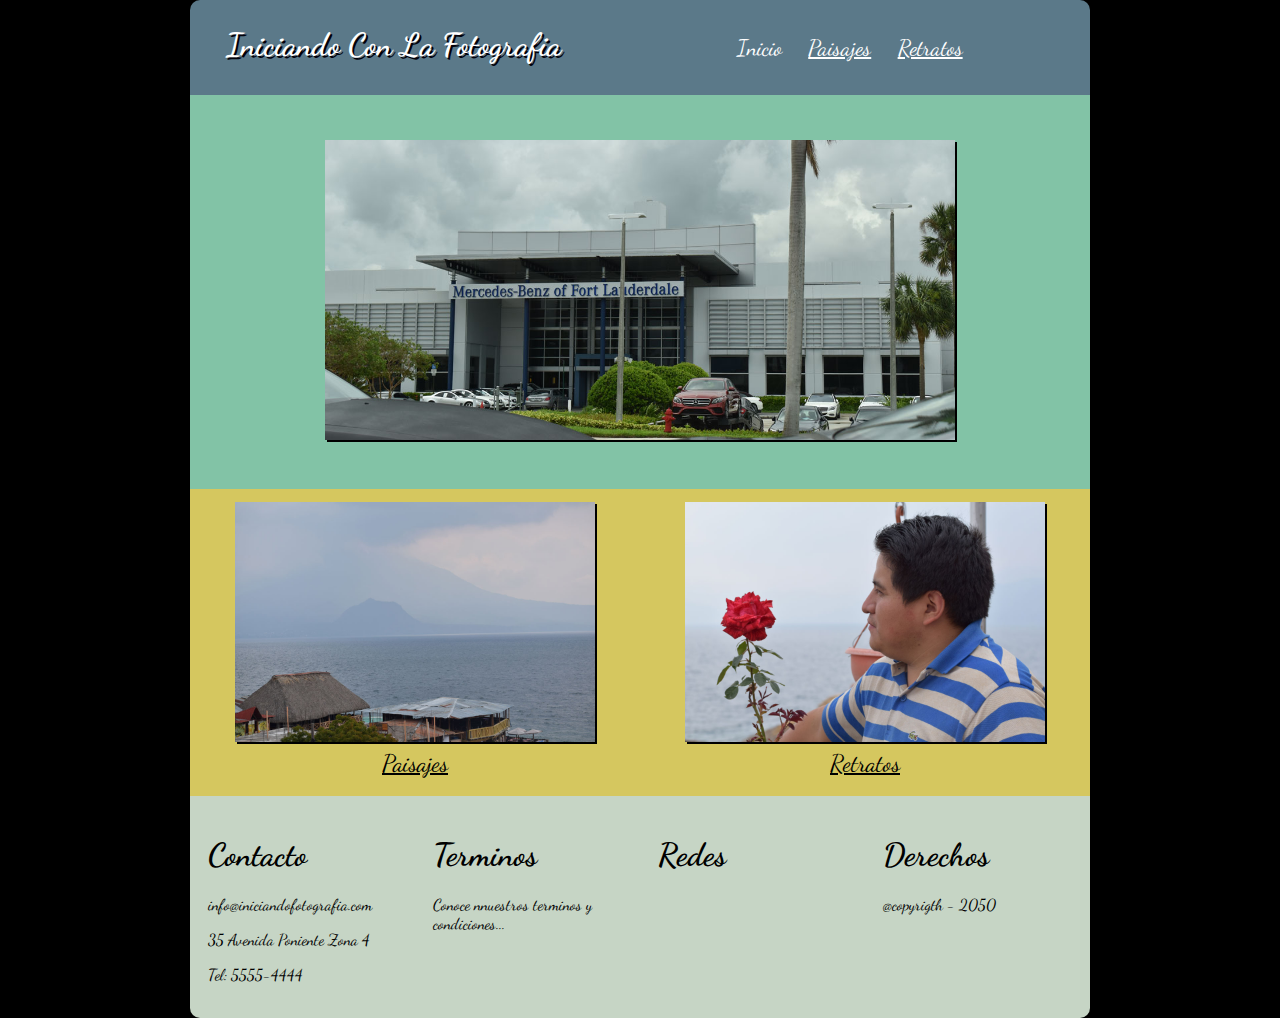
==== index.html @ fdf98ae5 "pagina principal index un 80%" ====
<!DOCTYPE html>
<html lang="en">
<head>
    <meta charset="UTF-8">
    <meta name="viewport" content="width=device-width, initial-scale=1.0, user-scalable=no">
    <meta http-equiv="X-UA-Compatible" content="ie=edge">
    <link rel="stylesheet" href="css/estilo.css">
    <link href="https://fonts.googleapis.com/css?family=Dancing+Script" rel="stylesheet">
    <title>Comenzando Con La Fotgrafia</title>
</head>
<body>
    <!--Contenedor general-->
    <div id="contenedorg">
        <!-- Enabezado de la pagina-->
        <header>
            <div id="titulop">
                <h1>Iniciando Con La Fotografia</h1>
            </div>
            <!--Menu de la pagina-->
            <nav class="menu">
                <ul>
                    <li><a href="index.html" class="mostrando">Inicio</a></li>
                    <li><a href="paisajes.html">Paisajes</a></li>
                    <li><a href="retratos.html">Retratos</a></li>
                </ul>
            </nav>
        </header>
        <!-- imagen principal-->
        <article id="principalimg">
            <img src="imagenes/imagen_principal.jpg" title="imagen principal">
        </article>
        <!-- imagenes secundarias-->
        <article class="secundarioimg">
            <div>
                <a href="paisajes.html"> <img src="imagenes/secundario1.jpg" title="paisajes"><br>Paisajes</a>
            </div>
            <div>
                <a href="retratos.html"> <img src="imagenes/secundario2.jpg" title="retratos"><br>Retratos</a>
            </div>
        </article>
        <!-- Pie de pagina y final de la misma-->
        <footer class="final">
            <div>
                <h1>Contacto</h1>
                <p><a href="mailto:info@iniciandofotografia.com">info@iniciandofotografia.com</a></p>
                <p>35 Avenida Poniente Zona 4</p>
                <p><a href="tel:55554444">Tel: 5555-4444</a></p>
            </div>
            <div>
                <h1>Terminos</h1>
                <p>Conoce nnuestros terminos y condiciones...</p>
            </div>
            <div>
                <h1>Redes</h1>
            </div>
            <div>
                <h1>Derechos</h1>
                <p>@copyrigth - 2050</p>
            </div>
        </footer>
    </div>
</body>
</html>
---- css/estilo.css ----
body{
    background: black;
    font-family: 'Dancing Script', cursive;
    width: 900px;
    margin: 0 auto;

}
/**  Contenedor general**/
#contenedorg{
    display: -webkit-flex;
	display: flex;
	-webkit-flex-flow: column wrap;
    flex-flow: column wrap;
    width: 100%;
}

/**  fin contenedor general**/
/** parte de estilo del encabezado**/
header{
    margin: 0 auto;
    height: 15%;
    width: 100%;
    background:  #5b7989;
    display: -webkit-flex;
	display: flex;
	-webkit-flex-flow: row nowrap;
    flex-flow: row nowrap;
    border-top-left-radius: 10px;
    border-top-right-radius: 10px;
}
#titulop h1{
    color: white;
    text-shadow:#02010a 2px 2px;
}
#titulop{
    width: 50%;
    margin: 0.5% 4%;
}
.menu{
   width: 45%;
   padding: 2%;
   margin: 0 auto;
   
}
nav li{
    list-style: none;
    display: inline;
    font-size: 1.4em;
}
li a{
    color: white;
    padding-right: 1em;
}
.mostrando{
    text-decoration: none;
}
/** Finaliza parte del encabezado**/

/* Parte de la imagen principal*/
#principalimg{
    width: 100%;
    background: #82c3a6;
    margin: 0 auto;
    text-align: center;

}
#principalimg img{
    width: 70%;
    margin: 5%;
    padding: 0;
    box-shadow: black 2px 2px;
   
}
/*   fin imagen principal*/
/*   imagenes secundarias*/
.secundarioimg{
    display: -webkit-flex;
	display: flex;
	-webkit-flex-flow: row wrap;
    flex-flow: row wrap;
    background: #d5c75f;
    width: 100%;
}
.secundarioimg div{
    width: 50%;
    text-align: center;
    color: black;
    margin-bottom: 2%;
}
a[href$=".html"]>img{
    width: 80%;
    margin: 3%;
    margin-bottom: 0;
    box-shadow: black 2px 2px;
}
div>a[href$=".html"]{
    text-align: center;
    margin-bottom: 8%;
    font-size: 1.5em;
    color: black;
    
}
/*    fin imagenes secundarias*/
/*  pie de pagina*/
footer{
    background: #C6d5c5;
    display: -webkit-flex;
	display: flex;
	-webkit-flex-flow: row wrap;
    flex-flow: row wrap;
    width: 100%;
    border-radius: 0px 0px 10px 10px;
    
}
footer>div{
    width: 25%;
    padding: 2%;
    box-sizing: border-box;
    text-align: left;
    color: black;
    transition: background 1s;
}
p>a{
    color: black;
    text-decoration: none;
}
p a:hover{
    background: ivory;
}

/* Finde pie de pagina*/




/*********************************************************************/
/** parte para mobiles**/
@media (max-width: 900px){
   
    body{
        width: 100%;

    }
    #contenedorg{
        width: 98%;
        margin: 1%;
    }
    /* Configuracion del encabezado*/
    header{
        flex-flow: row wrap;
    }
    #titulop{
        width: 100%;
        text-align: center;
    }
    .menu{
        width: 100%;
        text-align: center;
        
    }
    /* acaba la configuracion del encabezado*/
    /*   Imagenes Secundarias*/
    .secundarioimg div{
        width: 100%;
    }

    /*    Fin imagenes Secundarias*/
    /* footer pie de pagina*/
    footer>div{
        width: 100%;
        font-size: 1.2em;
        text-align: center;
    }


    /* final pie de pagina*/
}

/** finaliza parte para mobiles**/
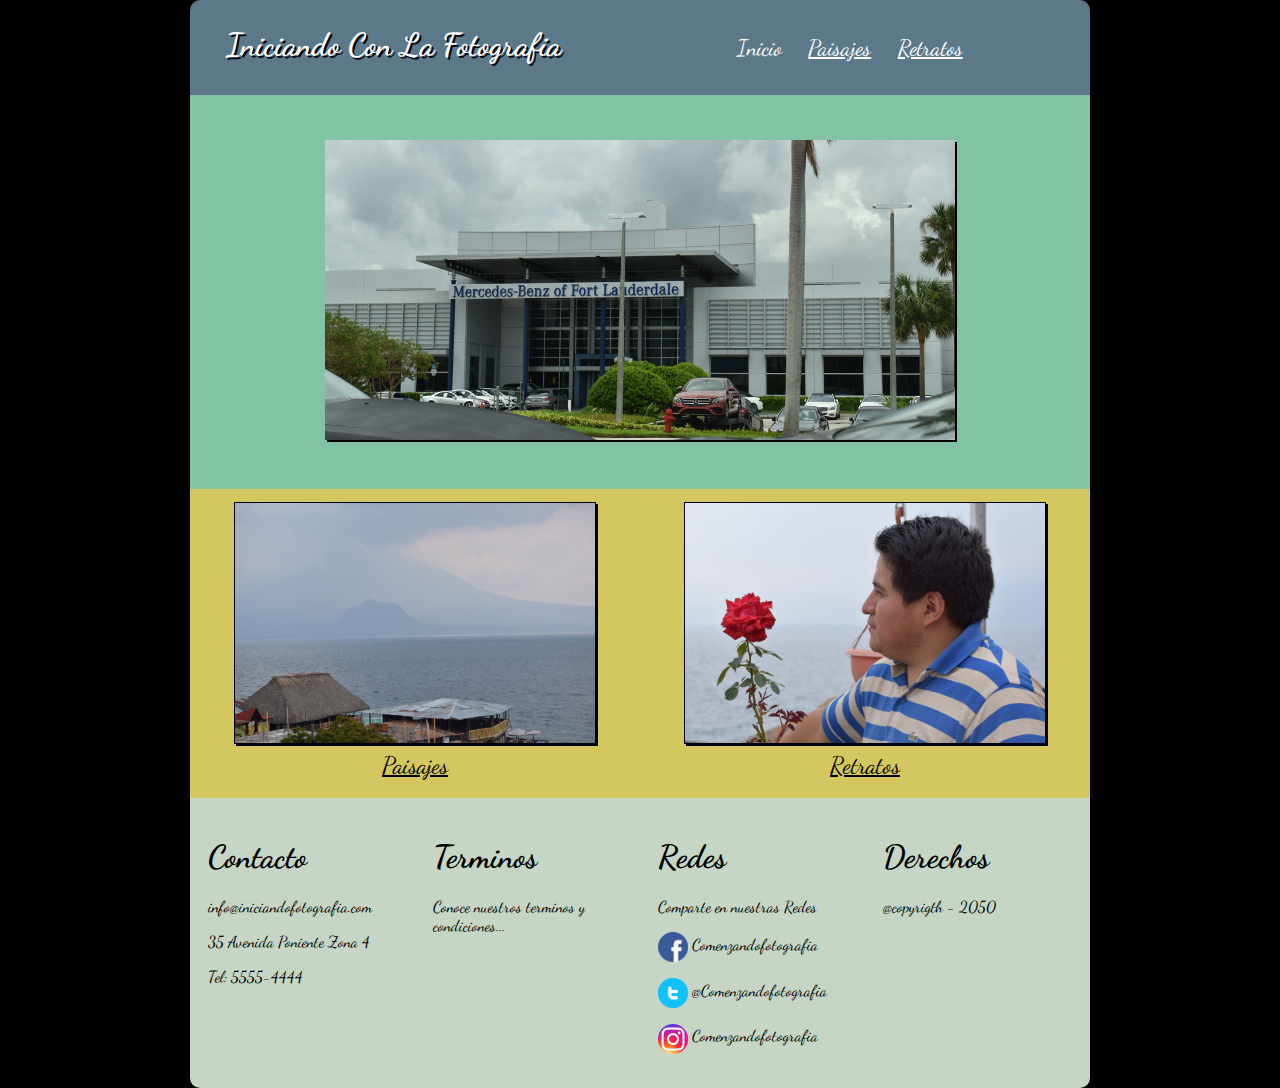
==== commit 399cd9f5: "100% del index.html" ====
--- a/index.html
+++ b/index.html
@@ -32,10 +32,10 @@
         <!-- imagenes secundarias-->
         <article class="secundarioimg">
             <div>
-                <a href="paisajes.html"> <img src="imagenes/secundario1.jpg" title="paisajes"><br>Paisajes</a>
+                <a href="paisajes.html"> <img src="imagenes/secundario1.jpg" title="paisajes" id="imgpaisajes"><br>Paisajes</a>
             </div>
             <div>
-                <a href="retratos.html"> <img src="imagenes/secundario2.jpg" title="retratos"><br>Retratos</a>
+                <a href="retratos.html"> <img src="imagenes/secundario2.jpg" title="retratos" id="imgretrato"><br>Retratos</a>
             </div>
         </article>
         <!-- Pie de pagina y final de la misma-->
@@ -48,10 +48,14 @@
             </div>
             <div>
                 <h1>Terminos</h1>
-                <p>Conoce nnuestros terminos y condiciones...</p>
+                <p>Conoce nuestros terminos y condiciones...</p>
             </div>
             <div>
                 <h1>Redes</h1>
+                <p>Comparte en nuestras Redes</p>
+                <p><img src="imagenes/facebook_logo.png" title="facebook">  Comenzandofotografia</p>
+                <p><img src="imagenes/twitter_logo.png" title="twitter">  @Comenzandofotografia</p>
+                <p><img src="imagenes/instagram_logo.png" title="instagram">  Comenzandofotografia</p>
             </div>
             <div>
                 <h1>Derechos</h1>
--- a/css/estilo.css
+++ b/css/estilo.css
@@ -12,7 +12,24 @@
 	-webkit-flex-flow: column wrap;
     flex-flow: column wrap;
     width: 100%;
-}
+    animation: sliden 2s;
+    animation-fill-mode: forwards;
+    animation-delay: 10ms;
+    
+}
+/*-------animaciongeneral-------*/
+@keyframes sliden{
+    0%{
+        margin-top: 150%;
+    }
+    60%{
+        margin-top: -5%;
+    }
+    100%{
+        margin-top: 0%;
+    }
+}
+/*------final animacion general----*/
 
 /**  fin contenedor general**/
 /** parte de estilo del encabezado**/
@@ -92,6 +109,7 @@
     margin: 3%;
     margin-bottom: 0;
     box-shadow: black 2px 2px;
+    border: black solid 1px;
 }
 div>a[href$=".html"]{
     text-align: center;
@@ -100,6 +118,40 @@
     color: black;
     
 }
+/*******animaciones imagenes secundarias****/
+#imgpaisajes:hover{
+    animation: animacion1 1s;
+    animation-fill-mode: forwards;
+    border: #82c3a6 solid 2px;
+    box-shadow: #82c3a6 2px 2px;
+}
+
+@keyframes animacion1{
+    from{
+        transform:rotate(0deg);
+    }
+    to{
+        transform: rotate(10deg);
+    }
+}
+
+#imgretrato:hover{
+    animation: animacion2 1s;
+    animation-fill-mode: forwards;
+    border: #82c3a6 solid 2px;
+    box-shadow: #82c3a6 2px 2px;
+}
+@keyframes animacion2{
+    from{
+        transform: translate(0px, 0px);
+    }
+    to{
+        transform: translate(20px,-5px);
+    }
+}
+/*********fin animaciones imagenes secundarias******/
+
+
 /*    fin imagenes secundarias*/
 /*  pie de pagina*/
 footer{
@@ -127,6 +179,10 @@
 p a:hover{
     background: ivory;
 }
+p>img{
+    width: 30px;
+    vertical-align: middle;
+}
 
 /* Finde pie de pagina*/
 
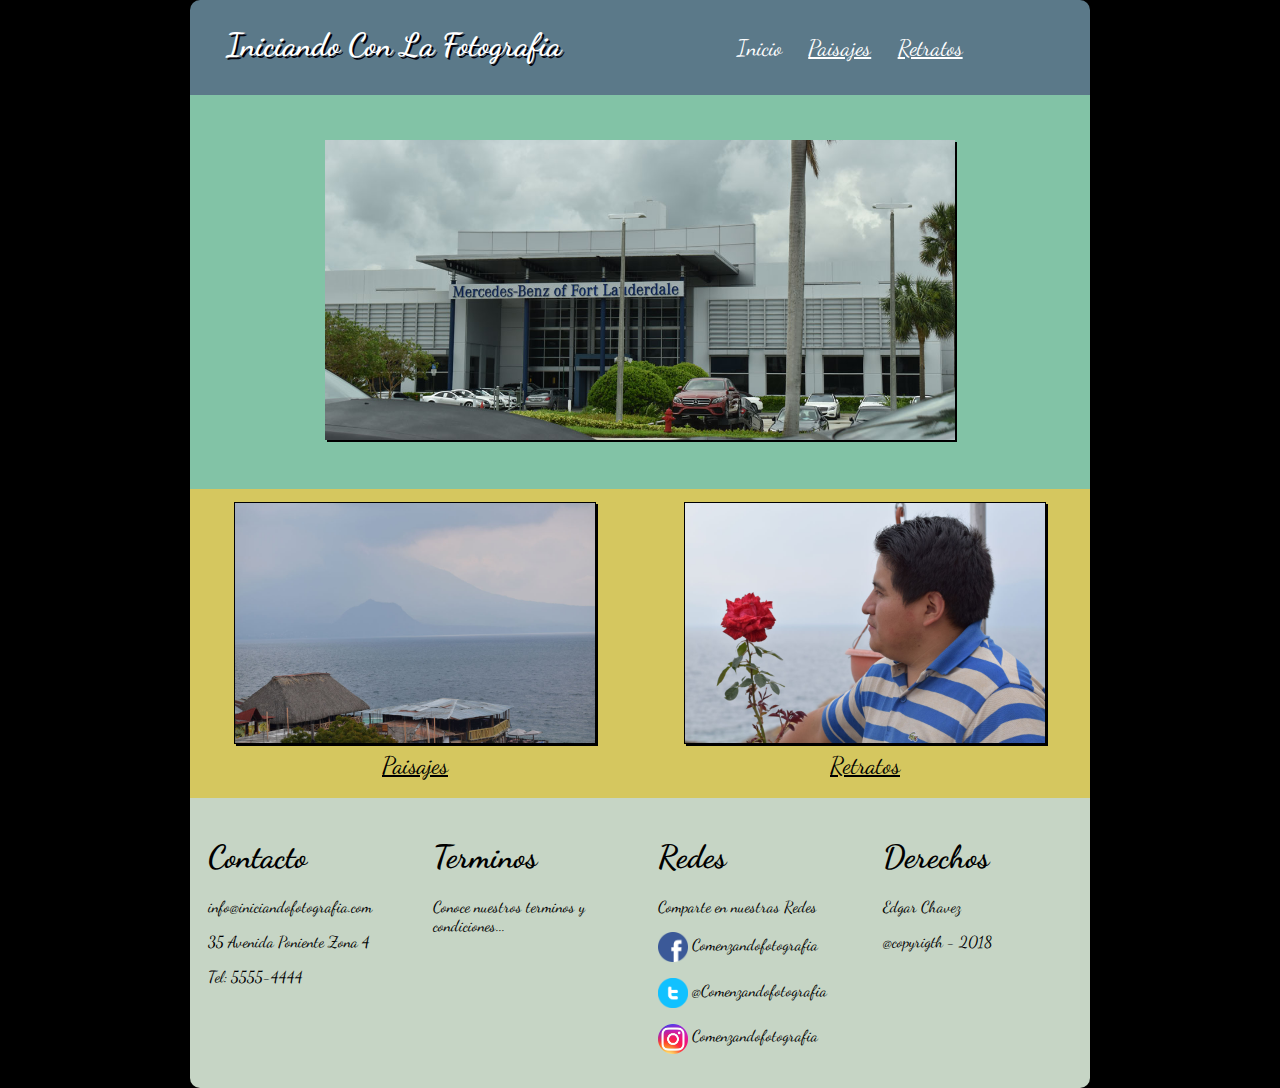
==== commit b86c05a0: "pagina de paisajes" ====
--- a/index.html
+++ b/index.html
@@ -59,7 +59,8 @@
             </div>
             <div>
                 <h1>Derechos</h1>
-                <p>@copyrigth - 2050</p>
+                <p>Edgar Chavez</p>
+                <p>@copyrigth - 2018</p>
             </div>
         </footer>
     </div>
